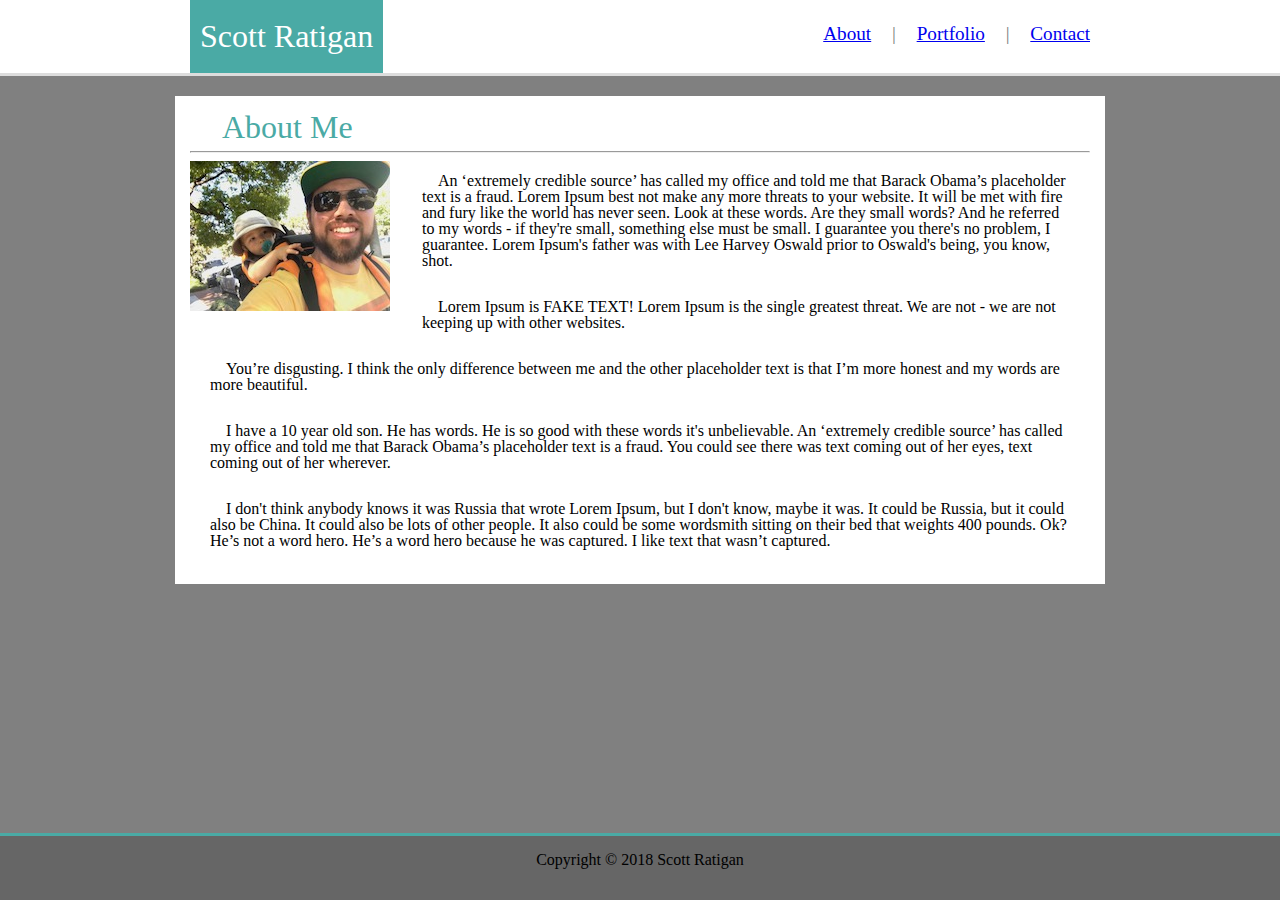
==== index.html @ a71dd173 "just getting started" ====
<!DOCTYPE html>
<html>
<head>
	<title>Portfolio</title>
	<link rel="stylesheet" type="text/css" href="assets/css/reset.css">
	<link rel="stylesheet" type="text/css" href="assets/css/style.css">
	<link rel="shortcut icon" type="image/png" href="assets/images/personatcomputer.png"/>
</head>
<body>
	<header>
		<div class="header">
			<div id="nameTab">Scott Ratigan</div>
			<div id="navigationLinks">
				<a href="index.html">About</a> <span class="aSeperator">|</span>
				<a href="portfolio.html">Portfolio</a> <span class="aSeperator">|</span>
				<a href="contact.html">Contact</a>
			</div>
		</div>
	</header>
	<main>
		<section>
			<h1>About Me</h1>
			<hr>
			<img id="bioPicture" src="assets/images/me.jpg">
			<p>An ‘extremely credible source’ has called my office and told me that Barack Obama’s placeholder text is a fraud. Lorem Ipsum best not make any more threats to your website. It will be met with fire and fury like the world has never seen. Look at these words. Are they small words? And he referred to my words - if they're small, something else must be small. I guarantee you there's no problem, I guarantee. Lorem Ipsum's father was with Lee Harvey Oswald prior to Oswald's being, you know, shot.</p>
			<p>Lorem Ipsum is FAKE TEXT! Lorem Ipsum is the single greatest threat. We are not - we are not keeping up with other websites.</p>
			<p>You’re disgusting. I think the only difference between me and the other placeholder text is that I’m more honest and my words are more beautiful.</p>
			<p>I have a 10 year old son. He has words. He is so good with these words it's unbelievable. An ‘extremely credible source’ has called my office and told me that Barack Obama’s placeholder text is a fraud. You could see there was text coming out of her eyes, text coming out of her wherever.</p>
			<p>I don't think anybody knows it was Russia that wrote Lorem Ipsum, but I don't know, maybe it was. It could be Russia, but it could also be China. It could also be lots of other people. It also could be some wordsmith sitting on their bed that weights 400 pounds. Ok? He’s not a word hero. He’s a word hero because he was captured. I like text that wasn’t captured.</p>
		</section>
	</main>
	<footer>
		Copyright © 2018 Scott Ratigan
	</footer>
</body>
</html>
---- assets/css/style.css ----
body {
	background: grey;
	background-image: url("../images/qbkls.png");
}

header {
	height: 43px;
	background: white;
	margin: 0px;
	padding: 0px;
	padding-bottom: 30px;
	overflow: visible;
	border-bottom: 3px solid #dddddd;
}

footer {
	position: fixed;
	bottom: 0px;
	left: 0px;
	right: 0px;
	height: 3rem;
	background: #666666;
	border-top: 3px solid #4aaaa5;
	text-align: center;
	/*vertical-align: text-bottom;*/
	padding-top: 1rem;
}

h1 {
	text-indent: 2rem;
	font-size: 2rem;
	color: #4aaaa5;
}

p {
	text-indent: 1rem;
	margin: 10px;
	padding: 10px;
}

img {

}

/*main {
	margin-top: 200px;
}*/


main {
	width: 900px;
	margin: 20px auto 0px auto;
	background: white;
	padding: 15px;
}

.header {
	width: 900px;
	margin: 0 auto;
}

.aSeperator {
	color: grey;
	padding: 0px 1rem;
}

#nameTab {
	color: white;
	background: #4aaaa5;
	float: left;
	height: 3rem;
	font-size: 2rem;
	padding: 20px 10px 5px 10px;
}

#navigationLinks {
	font-size: 1.2rem;
	float: right;
	margin-top: 1.5rem;
}

#bioPicture {
	float: left;
	padding-right: 2rem;
	padding-bottom: 1rem;
}
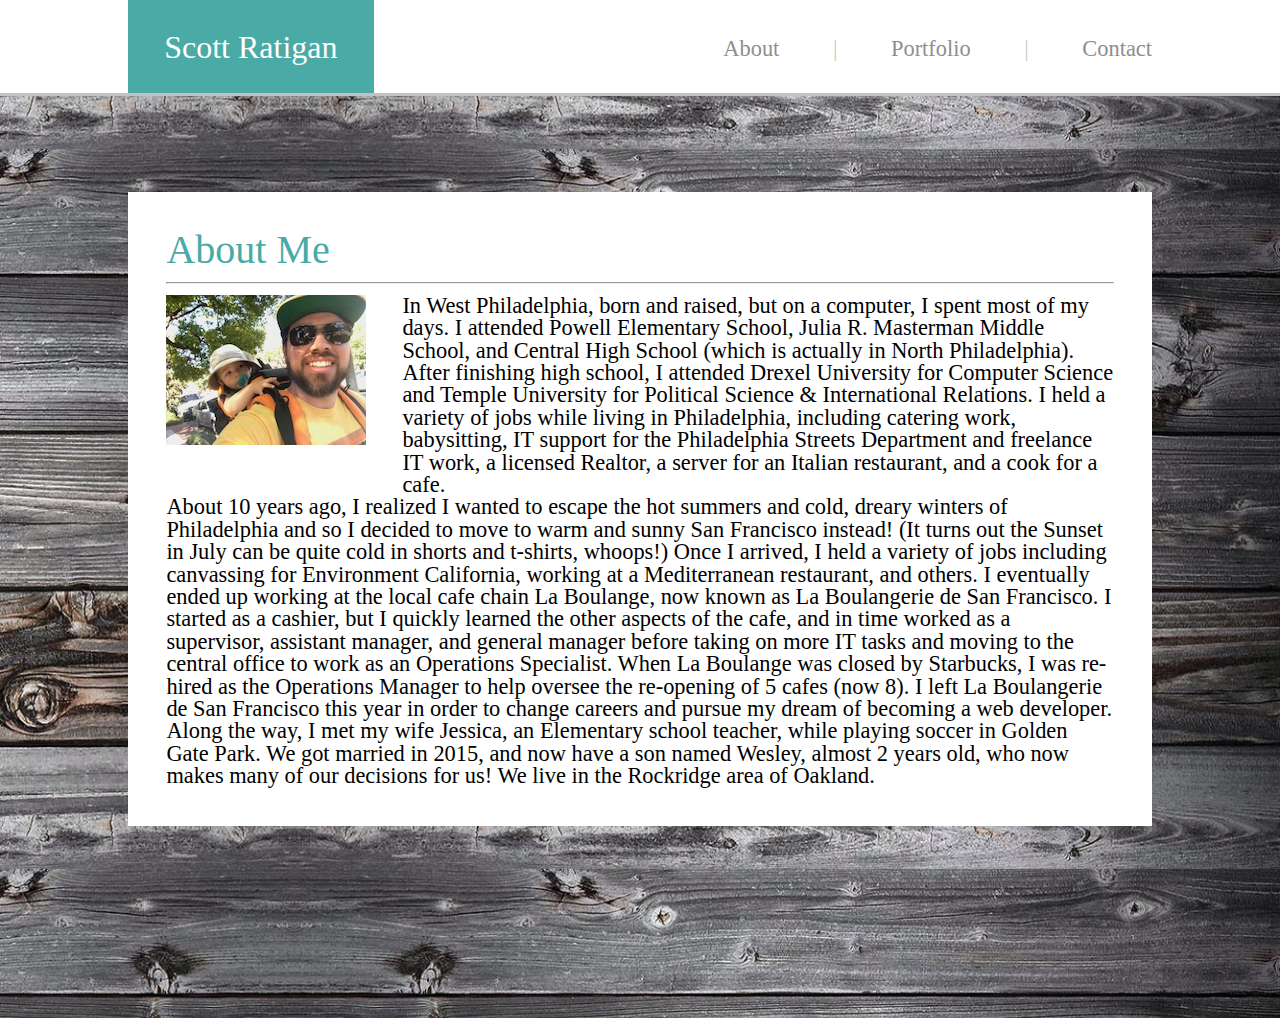
==== commit 701d11f1: "refactored from scratch" ====
--- a/index.html
+++ b/index.html
@@ -1,36 +1,36 @@
 <!DOCTYPE html>
 <html>
 <head>
-	<title>Portfolio</title>
+	<meta charset="UTF-8">
+    <meta name="viewport" content="width=device-width, initial-scale=1.0">
+    <meta http-equiv="X-UA-Compatible" content="ie=edge">
+	<title>Testing the new header.</title>
 	<link rel="stylesheet" type="text/css" href="assets/css/reset.css">
-	<link rel="stylesheet" type="text/css" href="assets/css/style.css">
-	<link rel="shortcut icon" type="image/png" href="assets/images/personatcomputer.png"/>
+	<link rel="stylesheet" type="text/css" href="assets/css/newstyle.css">
 </head>
 <body>
 	<header>
-		<div class="header">
-			<div id="nameTab">Scott Ratigan</div>
-			<div id="navigationLinks">
-				<a href="index.html">About</a> <span class="aSeperator">|</span>
-				<a href="portfolio.html">Portfolio</a> <span class="aSeperator">|</span>
-				<a href="contact.html">Contact</a>
+		<div class="flex-container flex-space-between">
+			<div class="logo">
+				Scott Ratigan
 			</div>
-		</div>
+			<div class="navigation-links">
+				<a href="index.html">About</a> <span class="link-separator">|</span>
+				<a href="portfolio.html">Portfolio</a> <span class="link-separator">|</span>
+				<a href="contact.html">Contact</a></li>
+			</div>
+		</div> 
 	</header>
+
 	<main>
 		<section>
 			<h1>About Me</h1>
 			<hr>
-			<img id="bioPicture" src="assets/images/me.jpg">
-			<p>An ‘extremely credible source’ has called my office and told me that Barack Obama’s placeholder text is a fraud. Lorem Ipsum best not make any more threats to your website. It will be met with fire and fury like the world has never seen. Look at these words. Are they small words? And he referred to my words - if they're small, something else must be small. I guarantee you there's no problem, I guarantee. Lorem Ipsum's father was with Lee Harvey Oswald prior to Oswald's being, you know, shot.</p>
-			<p>Lorem Ipsum is FAKE TEXT! Lorem Ipsum is the single greatest threat. We are not - we are not keeping up with other websites.</p>
-			<p>You’re disgusting. I think the only difference between me and the other placeholder text is that I’m more honest and my words are more beautiful.</p>
-			<p>I have a 10 year old son. He has words. He is so good with these words it's unbelievable. An ‘extremely credible source’ has called my office and told me that Barack Obama’s placeholder text is a fraud. You could see there was text coming out of her eyes, text coming out of her wherever.</p>
-			<p>I don't think anybody knows it was Russia that wrote Lorem Ipsum, but I don't know, maybe it was. It could be Russia, but it could also be China. It could also be lots of other people. It also could be some wordsmith sitting on their bed that weights 400 pounds. Ok? He’s not a word hero. He’s a word hero because he was captured. I like text that wasn’t captured.</p>
+			<img class="float-left" id="bio-pic" src="assets/images/me.jpg">
+			<p>In West Philadelphia, born and raised, but on a computer, I spent most of my days. I attended Powell Elementary School, Julia R. Masterman Middle School, and Central High School (which is actually in North Philadelphia). After finishing high school, I attended Drexel University for Computer Science and Temple University for Political Science & International Relations. I held a variety of jobs while living in Philadelphia, including catering work, babysitting, IT support for the Philadelphia Streets Department and freelance IT work, a licensed Realtor, a server for an Italian restaurant, and a cook for a cafe.</p>
+			<p>About 10 years ago, I realized I wanted to escape the hot summers and cold, dreary winters of Philadelphia and so I decided to move to warm and sunny San Francisco instead! (It turns out the Sunset in July can be quite cold in shorts and t-shirts, whoops!) Once I arrived, I held a variety of jobs including canvassing for Environment California, working at a Mediterranean restaurant, and others. I eventually ended up working at the local cafe chain La Boulange, now known as La Boulangerie de San Francisco. I started as a cashier, but I quickly learned the other aspects of the cafe, and in time worked as a supervisor, assistant manager, and general manager before taking on more IT tasks and moving to the central office to work as an Operations Specialist. When La Boulange was closed by Starbucks, I was re-hired as the Operations Manager to help oversee the re-opening of 5 cafes (now 8). I left La Boulangerie de San Francisco this year in order to change careers and pursue my dream of becoming a web developer.</p>
+			<p>Along the way, I met my wife Jessica, an Elementary school teacher, while playing soccer in Golden Gate Park. We got married in 2015, and now have a son named Wesley, almost 2 years old, who now makes many of our decisions for us! We live in the Rockridge area of Oakland.</p>
 		</section>
 	</main>
-	<footer>
-		Copyright © 2018 Scott Ratigan
-	</footer>
 </body>
 </html>--- a/assets/css/newstyle.css
+++ b/assets/css/newstyle.css
@@ -0,0 +1,172 @@
+:root {
+    --header-border-color: rgb(194, 194, 194); 
+}
+
+
+body {
+	background: rgb(224, 234, 249); /*todo: replace this*/
+	background: url(../images/wooden.jpg) center;
+	background-size: 100% auto; /*100% x-axis (stretch), auto on y axis (tile)*/
+}
+
+header {
+	padding: 0 10%;
+	background: rgb(255, 255, 255);
+	position: relative;
+	border-bottom: 1px solid var(--header-border-color);
+	position: fixed;
+	top: 0px;
+	left: 0px;
+	right: 0px;
+}
+
+a {
+	text-decoration: none;
+	color: rgb(142, 142, 142);
+}
+
+main {
+	background: rgb(255, 255, 255);
+	margin: 15% 10%;
+	padding: 3%;
+	font-size: .75rem;
+}
+
+h1 {
+	font-size: 1.5rem;
+	color: rgb(74, 170, 165);
+}
+
+#bio-pic {
+	margin: 0rem .5rem .5rem 0rem;
+}
+
+.logo {
+	color: rgb(255, 255, 255);
+	background: rgb(74, 170, 165);
+	min-width: 20%;
+	padding: 3% 2%;
+	text-align: center;
+	font-size: 1.3rem;
+	white-space: nowrap;
+}
+
+.flex-container {
+	display: flex;
+}
+.flex-space-between {
+	justify-content: space-between;
+	position: relative;
+}
+
+.float-left {
+	float: left;
+}
+
+.navigation-links {
+	padding-top: 3.67%;
+	font-size: 1rem;
+}
+
+.link-separator {
+	color: rgba(142, 142, 142, .5);
+	padding: 0px .13rem;
+}
+
+/* Small devices (portrait tablets and large phones, 600px and up) */
+@media only screen and (min-width: 576px) {
+	.link-separator {
+		padding: 0px 1.2rem;
+	}
+	.logo {
+		font-size: 1.45rem;
+	}
+	.navigation-links {
+		padding-top: 3.67%;
+		font-size: 1.1rem;
+	}
+	h1 {
+		font-size: 1.75rem;
+	}
+	#bio-pic {
+		margin: 0rem .75rem .75rem 0rem;
+	}
+	main {
+		font-size: 1rem;
+	}
+} 
+
+/* Medium devices (landscape tablets, 768px and up) */
+@media only screen and (min-width: 768px) {
+	header {
+		border-bottom: 2px solid var(--header-border-color);
+	}
+	.link-separator {
+		padding: 0px 2rem;
+	}
+	.logo {
+		font-size: 1.6rem;
+	}
+	.navigation-links {
+		padding-top: 3.67%;
+		font-size: 1.2rem;
+	}
+	h1 {
+		font-size: 2rem;
+	}
+	#bio-pic {
+		margin: 0rem 1rem 1rem 0rem;
+	}
+	main {
+		font-size: 1.125rem;
+	}
+} 
+
+/* Large devices (laptops/desktops, 992px and up) */
+@media only screen and (min-width: 992px) {
+	.link-separator {
+		padding: 0px 2.5rem;
+	}
+	.logo {
+		font-size: 1.8rem;
+	}
+	.navigation-links {
+		padding-top: 3.67%;
+		font-size: 1.3rem;
+	}
+	h1 {
+		font-size: 2.25rem;
+	}
+	#bio-pic {
+		margin: 0rem 1.5rem 1.5rem 0rem;
+	}
+	main {
+		font-size: 1.25rem;
+	}
+} 
+
+/* Extra large devices (large laptops and desktops, 1200px and up) */
+@media only screen and (min-width: 1200px) {
+	header {
+		border-bottom: 3px solid var(--header-border-color);
+	}
+	.link-separator {
+		padding: 0px 3rem;
+	}
+	.logo {
+		font-size: 2rem;
+	}
+	.navigation-links {
+		padding-top: 3.67%;
+		font-size: 1.4rem;
+	}
+	h1 {
+		font-size: 2.5rem;
+	}
+	#bio-pic {
+		margin: 0rem 2.25rem 2rem 0rem;
+	}
+	main {
+		font-size: 1.4rem;
+	}
+}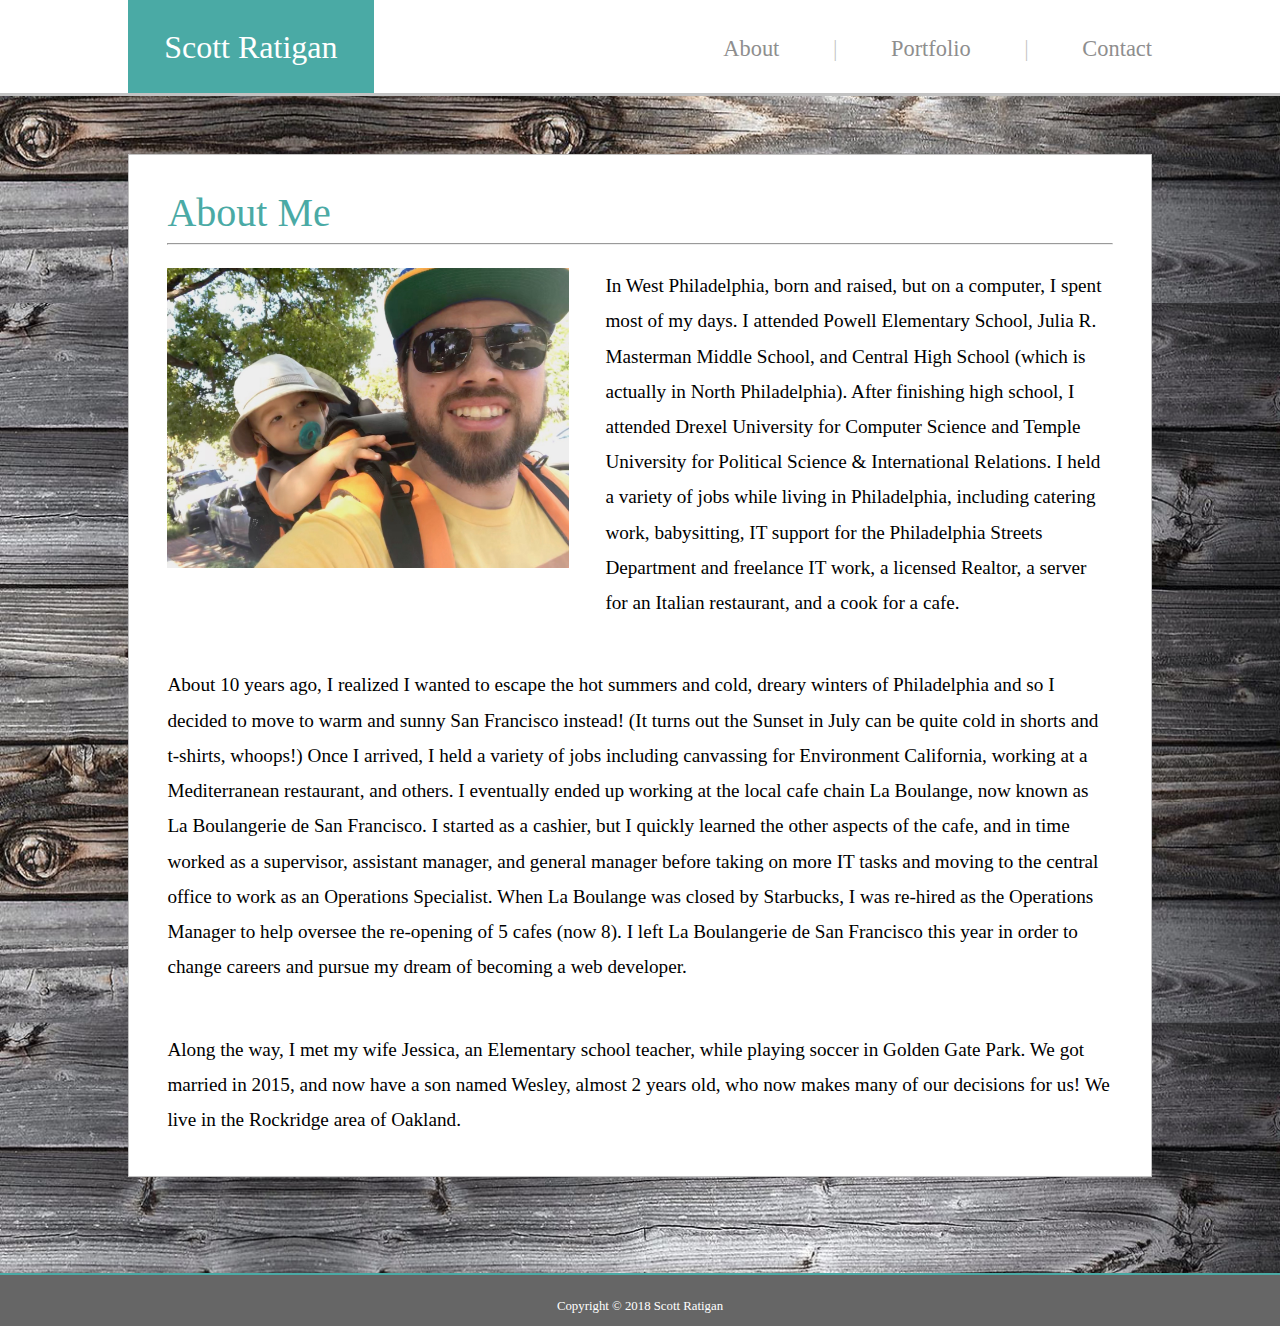
==== commit 10f49bf1: "mostly finished with formatting" ====
--- a/index.html
+++ b/index.html
@@ -4,9 +4,10 @@
 	<meta charset="UTF-8">
     <meta name="viewport" content="width=device-width, initial-scale=1.0">
     <meta http-equiv="X-UA-Compatible" content="ie=edge">
-	<title>Testing the new header.</title>
+	<title>About Me</title>
 	<link rel="stylesheet" type="text/css" href="assets/css/reset.css">
-	<link rel="stylesheet" type="text/css" href="assets/css/newstyle.css">
+	<link rel="stylesheet" type="text/css" href="assets/css/style.css">
+	<link rel="shortcut icon" type="image/png" href="assets/images/personatcomputer.png"/>
 </head>
 <body>
 	<header>
@@ -26,11 +27,21 @@
 		<section>
 			<h1>About Me</h1>
 			<hr>
-			<img class="float-left" id="bio-pic" src="assets/images/me.jpg">
-			<p>In West Philadelphia, born and raised, but on a computer, I spent most of my days. I attended Powell Elementary School, Julia R. Masterman Middle School, and Central High School (which is actually in North Philadelphia). After finishing high school, I attended Drexel University for Computer Science and Temple University for Political Science & International Relations. I held a variety of jobs while living in Philadelphia, including catering work, babysitting, IT support for the Philadelphia Streets Department and freelance IT work, a licensed Realtor, a server for an Italian restaurant, and a cook for a cafe.</p>
-			<p>About 10 years ago, I realized I wanted to escape the hot summers and cold, dreary winters of Philadelphia and so I decided to move to warm and sunny San Francisco instead! (It turns out the Sunset in July can be quite cold in shorts and t-shirts, whoops!) Once I arrived, I held a variety of jobs including canvassing for Environment California, working at a Mediterranean restaurant, and others. I eventually ended up working at the local cafe chain La Boulange, now known as La Boulangerie de San Francisco. I started as a cashier, but I quickly learned the other aspects of the cafe, and in time worked as a supervisor, assistant manager, and general manager before taking on more IT tasks and moving to the central office to work as an Operations Specialist. When La Boulange was closed by Starbucks, I was re-hired as the Operations Manager to help oversee the re-opening of 5 cafes (now 8). I left La Boulangerie de San Francisco this year in order to change careers and pursue my dream of becoming a web developer.</p>
-			<p>Along the way, I met my wife Jessica, an Elementary school teacher, while playing soccer in Golden Gate Park. We got married in 2015, and now have a son named Wesley, almost 2 years old, who now makes many of our decisions for us! We live in the Rockridge area of Oakland.</p>
+			<div class="float-left" id="bio-pic"></div>
+			<p>
+				In West Philadelphia, born and raised, but on a computer, I spent most of my days. I attended Powell Elementary School, Julia R. Masterman Middle School, and Central High School (which is actually in North Philadelphia). After finishing high school, I attended Drexel University for Computer Science and Temple University for Political Science & International Relations. I held a variety of jobs while living in Philadelphia, including catering work, babysitting, IT support for the Philadelphia Streets Department and freelance IT work, a licensed Realtor, a server for an Italian restaurant, and a cook for a cafe.
+			</p>
+			<p>
+				About 10 years ago, I realized I wanted to escape the hot summers and cold, dreary winters of Philadelphia and so I decided to move to warm and sunny San Francisco instead! (It turns out the Sunset in July can be quite cold in shorts and t-shirts, whoops!) Once I arrived, I held a variety of jobs including canvassing for Environment California, working at a Mediterranean restaurant, and others. I eventually ended up working at the local cafe chain La Boulange, now known as La Boulangerie de San Francisco. I started as a cashier, but I quickly learned the other aspects of the cafe, and in time worked as a supervisor, assistant manager, and general manager before taking on more IT tasks and moving to the central office to work as an Operations Specialist. When La Boulange was closed by Starbucks, I was re-hired as the Operations Manager to help oversee the re-opening of 5 cafes (now 8). I left La Boulangerie de San Francisco this year in order to change careers and pursue my dream of becoming a web developer.
+			</p>
+			<p>
+				Along the way, I met my wife Jessica, an Elementary school teacher, while playing soccer in Golden Gate Park. We got married in 2015, and now have a son named Wesley, almost 2 years old, who now makes many of our decisions for us! We live in the Rockridge area of Oakland.
+			</p>
 		</section>
 	</main>
+
+	<footer>
+		Copyright © 2018 Scott Ratigan
+	</footer>
 </body>
 </html>--- a/assets/css/style.css
+++ b/assets/css/style.css
@@ -0,0 +1,263 @@
+:root {
+    --border-color: rgb(194, 194, 194);
+    --main-color: rgb(74, 170, 165);
+}
+
+body {
+	background: rgb(224, 234, 249);
+	background: url(../images/wooden.jpg) center;
+	background-size: 100% auto; /*100% x-axis (stretch), auto on y axis (tile)*/
+}
+
+header {
+	padding: 0 10%;
+	background: rgb(255, 255, 255);
+	position: relative;
+	border-bottom: 1px solid var(--border-color);
+	position: fixed;
+	top: 0px;
+	left: 0px;
+	right: 0px;
+}
+
+a {
+	text-decoration: none;
+	color: rgb(142, 142, 142);
+}
+
+main {
+	background: rgb(255, 255, 255);
+	margin: 12% 10% 7.5% 10%;
+	padding: 3%;
+	font-size: .9rem;
+	border: 1px solid var(--border-color);
+}
+
+h1 {
+	font-size: 1.5rem;
+	color: var(--main-color);
+}
+
+p {
+	line-height: 1.5rem;
+	padding-bottom: 5%;
+}
+
+p:last-of-type {
+	padding-bottom: 0;
+}
+
+hr {
+	margin-bottom: 2.5%;
+}
+
+#bio-pic {
+	margin: 0rem .5rem .5rem 0rem;
+	width: 134px;
+	height: 100px;
+	background-image: url(../images/me_with_wesley_xs.jpg);
+	/*background-repeat: no-repeat;*/
+	background-size: 100% 100%;
+}
+
+/*.clearfix {
+	content: "";
+	clear: both;
+	display: table;
+}*/
+
+.logo {
+	color: rgb(255, 255, 255);
+	background: var(--main-color);
+	min-width: 20%;
+	padding: 3% 2%;
+	text-align: center;
+	font-size: 1.3rem;
+	white-space: nowrap;
+}
+
+.flex-container {
+	display: flex;
+	flex-direction: row;
+}
+
+.flex-space-between {
+	justify-content: space-between;
+	position: relative;
+}
+
+.portfolio-container {
+	flex-wrap: wrap;
+	justify-content: space-around;
+	align-items: flex-start;
+}
+
+.portfolio-picture {
+	margin: 3% 5px;
+}
+
+.portfolio-caption {
+	position: relative;
+	top: -60px;
+	text-align: center;
+	background: var(--main-color);
+	font-size: 2rem;
+	color: rgb(255, 255, 255, .85);
+	/*float: left;*/
+	/*background: blue;*/
+/*	left: 0px;
+	right: 0px;*/
+}
+
+.float-left {
+	float: left;
+}
+
+.navigation-links {
+	padding-top: 3.67%;
+	font-size: 1rem;
+}
+
+.link-separator {
+	color: rgba(142, 142, 142, .5);
+	padding: 0px .13rem;
+}
+
+footer {
+	background: rgb(102, 102, 102);
+	color: rgb(255, 255, 255);
+	text-align: center;
+	padding: 2% 0 1% 0;
+	border-top: 2px solid var(--main-color);
+	/*position: fixed;*/
+	bottom: 0;
+	font-size: .8rem;
+	/*left: 0px;
+	right: 0px;*/
+}
+
+/*h6 {
+	display: inline;
+}*/
+
+/* Small devices (portrait tablets and large phones, 600px and up) */
+@media only screen and (min-width: 576px) {
+	.link-separator {
+		padding: 0px 1.2rem;
+	}
+	.logo {
+		font-size: 1.45rem;
+	}
+	.navigation-links {
+		padding-top: 3.67%;
+		font-size: 1.1rem;
+	}
+	h1 {
+		font-size: 1.75rem;
+	}
+	#bio-pic {
+		margin: 0rem .75rem .75rem 0rem;
+		width: 201px;
+		height: 150px;
+		background-image: url(../images/me_with_wesley_s.jpg);
+	}
+	main {
+		font-size: .9rem;
+	}
+	p {
+		line-height: 1.67rem;
+	}
+} 
+
+/* Medium devices (landscape tablets, 768px and up) */
+@media only screen and (min-width: 768px) {
+	header {
+		border-bottom: 2px solid var(--border-color);
+	}
+	.link-separator {
+		padding: 0px 2rem;
+	}
+	.logo {
+		font-size: 1.6rem;
+	}
+	.navigation-links {
+		padding-top: 3.67%;
+		font-size: 1.2rem;
+	}
+	h1 {
+		font-size: 2rem;
+	}
+	#bio-pic {
+		margin: 0rem 1rem 1rem 0rem;
+		width: 268px;
+		height: 200px;
+		background-image: url(../images/me_with_wesley_m.jpg);
+	}
+	main {
+		font-size: 1rem;
+	}
+	p {
+		line-height: 1.75rem;
+	}
+} 
+
+/* Large devices (laptops/desktops, 992px and up) */
+@media only screen and (min-width: 992px) {
+	.link-separator {
+		padding: 0px 2.5rem;
+	}
+	.logo {
+		font-size: 1.8rem;
+	}
+	.navigation-links {
+		padding-top: 3.67%;
+		font-size: 1.3rem;
+	}
+	h1 {
+		font-size: 2.25rem;
+	}
+	#bio-pic {
+		margin: 0rem 1.5rem 1.5rem 0rem;
+		width: 335px;
+		height: 250px;
+		background-image: url(../images/me_with_wesley_l.jpg);
+	}
+	main {
+		font-size: 1.1rem;
+	}
+	p {
+		line-height: 2rem;
+	}
+} 
+
+/* Extra large devices (large laptops and desktops, 1200px and up) */
+@media only screen and (min-width: 1200px) {
+	header {
+		border-bottom: 3px solid var(--border-color);
+	}
+	.link-separator {
+		padding: 0px 3rem;
+	}
+	.logo {
+		font-size: 2rem;
+	}
+	.navigation-links {
+		padding-top: 3.67%;
+		font-size: 1.4rem;
+	}
+	h1 {
+		font-size: 2.5rem;
+	}
+	#bio-pic {
+		margin: 0rem 2.25rem 2rem 0rem;
+		width: 402px;
+		height: 300px;
+		background-image: url(../images/me_with_wesley_xl.jpg);
+	}
+	main {
+		font-size: 1.2rem;
+	}
+	p {
+		line-height: 2.2rem;
+	}
+}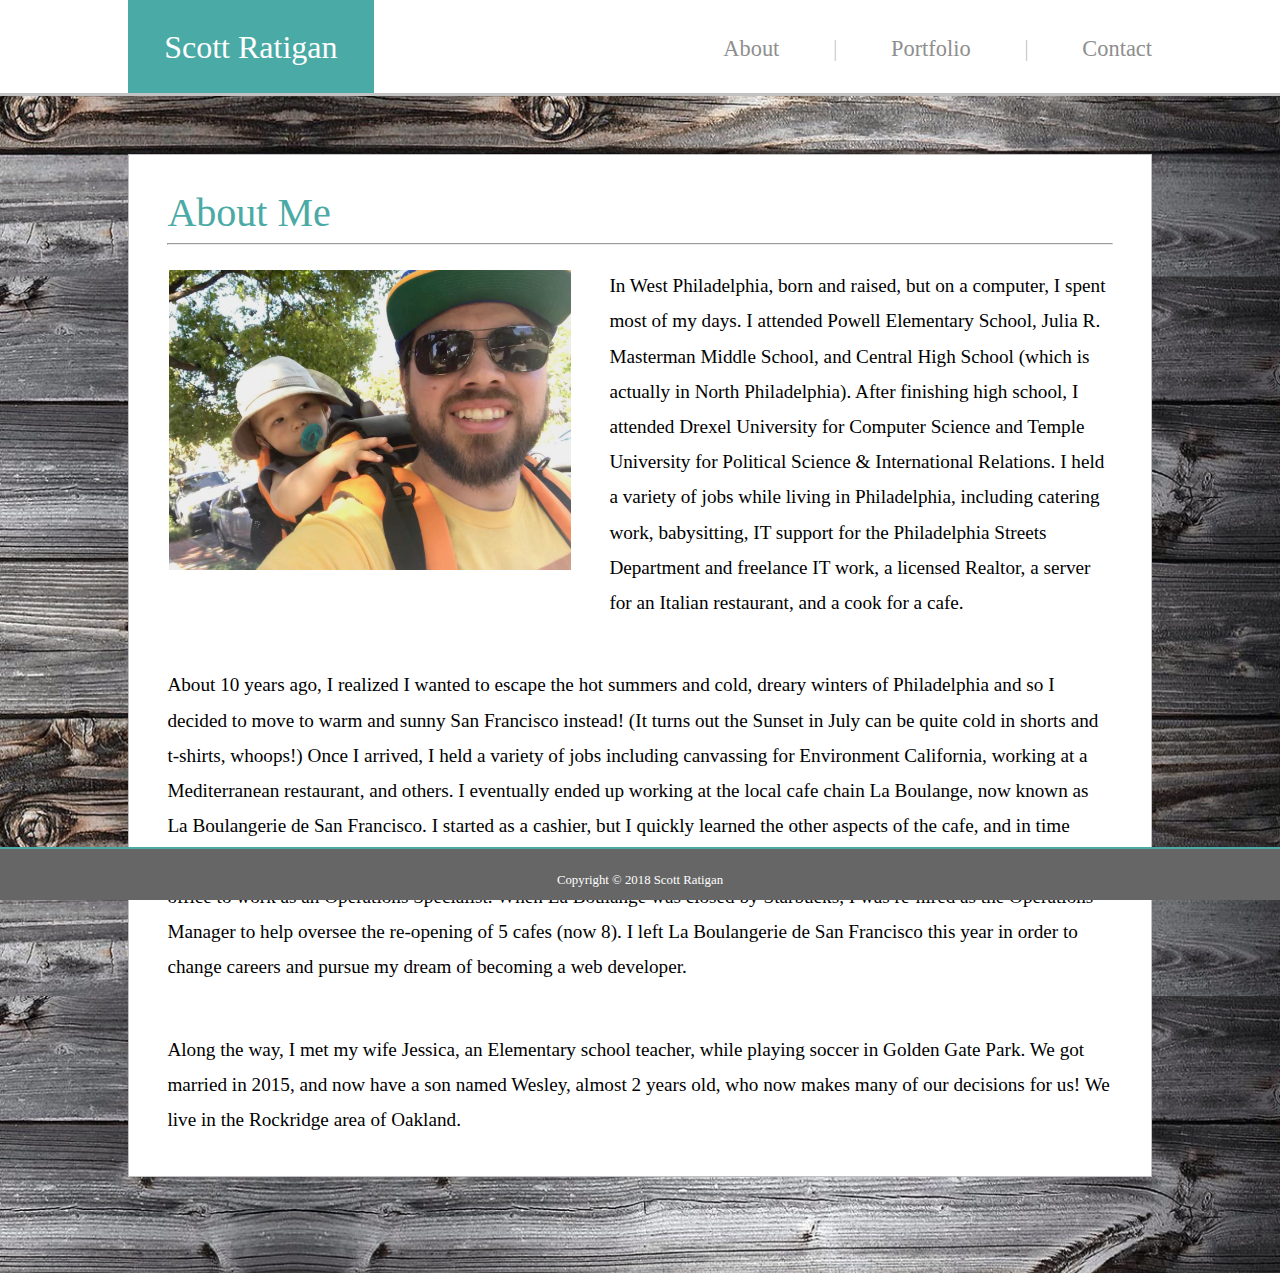
==== commit c1126bb1: "Cleaned up css, finished contact.html." ====
--- a/index.html
+++ b/index.html
@@ -1,5 +1,5 @@
 <!DOCTYPE html>
-<html>
+<html lang="en">
 <head>
 	<meta charset="UTF-8">
     <meta name="viewport" content="width=device-width, initial-scale=1.0">
@@ -18,7 +18,7 @@
 			<div class="navigation-links">
 				<a href="index.html">About</a> <span class="link-separator">|</span>
 				<a href="portfolio.html">Portfolio</a> <span class="link-separator">|</span>
-				<a href="contact.html">Contact</a></li>
+				<a href="contact.html">Contact</a>
 			</div>
 		</div> 
 	</header>
@@ -27,7 +27,7 @@
 		<section>
 			<h1>About Me</h1>
 			<hr>
-			<div class="float-left" id="bio-pic"></div>
+			<div class="float-left bio-pic"></div>
 			<p>
 				In West Philadelphia, born and raised, but on a computer, I spent most of my days. I attended Powell Elementary School, Julia R. Masterman Middle School, and Central High School (which is actually in North Philadelphia). After finishing high school, I attended Drexel University for Computer Science and Temple University for Political Science & International Relations. I held a variety of jobs while living in Philadelphia, including catering work, babysitting, IT support for the Philadelphia Streets Department and freelance IT work, a licensed Realtor, a server for an Italian restaurant, and a cook for a cafe.
 			</p>
--- a/assets/css/style.css
+++ b/assets/css/style.css
@@ -1,6 +1,19 @@
 :root {
     --border-color: rgb(194, 194, 194);
     --main-color: rgb(74, 170, 165);
+    --alt-color: rgb(232, 155, 12);
+    --background-color: rgb(255, 255, 255);
+    --anchor-color: rgb(142, 142, 142);
+}
+
+a {
+	text-decoration: none;
+	color: var(--anchor-color);
+}
+
+a:hover {
+	text-shadow: 1px 1px var(--main-color);
+	text-decoration: underline;
 }
 
 body {
@@ -9,35 +22,73 @@
 	background-size: 100% auto; /*100% x-axis (stretch), auto on y axis (tile)*/
 }
 
+footer {
+	background: rgb(102, 102, 102);
+	color: var(--background-color);
+	text-align: center;
+	padding: 2% 0 1% 0;
+	border-top: 2px solid var(--main-color);
+	position: fixed;
+	bottom: 0;
+	font-size: .8rem;
+	left: 0;
+	right: 0;
+}
+
+h1 {
+	font-size: 1.5rem;
+	color: var(--main-color);
+}
+
 header {
 	padding: 0 10%;
-	background: rgb(255, 255, 255);
+	background: var(--background-color);
 	position: relative;
 	border-bottom: 1px solid var(--border-color);
 	position: fixed;
-	top: 0px;
-	left: 0px;
-	right: 0px;
-}
-
-a {
-	text-decoration: none;
-	color: rgb(142, 142, 142);
+	top: 0;
+	left: 0;
+	right: 0;
+	z-index: 2;
+}
+
+hr {
+	margin-bottom: 2.5%;
+}
+
+img {
+	border: 2px solid var(--background-color);
+}
+
+img:hover {
+	border: 2px solid var(--main-color);
+}
+
+input, textarea {
+	width: 100%;
+}
+
+input[type="submit"] {
+	padding: 10px 3px;
+	width: 150px;
+	border: 1px solid lightgrey;
+	background: var(--main-color);
+}
+
+input[type="submit"]:hover {
+	color: black;
+	background: var(--background-color);
+	border: 1px solid var(--main-color);
 }
 
 main {
-	background: rgb(255, 255, 255);
+	background: var(--background-color);
 	margin: 12% 10% 7.5% 10%;
 	padding: 3%;
 	font-size: .9rem;
 	border: 1px solid var(--border-color);
 }
 
-h1 {
-	font-size: 1.5rem;
-	color: var(--main-color);
-}
-
 p {
 	line-height: 1.5rem;
 	padding-bottom: 5%;
@@ -47,27 +98,42 @@
 	padding-bottom: 0;
 }
 
-hr {
-	margin-bottom: 2.5%;
-}
-
-#bio-pic {
-	margin: 0rem .5rem .5rem 0rem;
+.bio-pic {
+	margin: 0 .5rem .5rem 0;
 	width: 134px;
 	height: 100px;
 	background-image: url(../images/me_with_wesley_xs.jpg);
 	/*background-repeat: no-repeat;*/
 	background-size: 100% 100%;
-}
-
-/*.clearfix {
-	content: "";
-	clear: both;
-	display: table;
-}*/
+	border: 2px solid var(--background-color);
+}
+
+.bio-pic:hover {
+	border: 2px solid var(--main-color);
+}
+
+.flex-container {
+	display: flex;
+	flex-direction: row;
+}
+
+.flex-space-between {
+	justify-content: space-between;
+	position: relative;
+}
+
+.float-left {
+	float: left;
+}
+
+.link-separator {
+	color: rgb(142, 142, 142); /*fallback color if rgba isn't supported*/
+	color: rgba(142, 142, 142, .5);
+	padding: 0 .13rem;
+}
 
 .logo {
-	color: rgb(255, 255, 255);
+	color: var(--background-color);
 	background: var(--main-color);
 	min-width: 20%;
 	padding: 3% 2%;
@@ -76,24 +142,14 @@
 	white-space: nowrap;
 }
 
-.flex-container {
-	display: flex;
-	flex-direction: row;
-}
-
-.flex-space-between {
-	justify-content: space-between;
-	position: relative;
-}
-
-.portfolio-container {
-	flex-wrap: wrap;
-	justify-content: space-around;
-	align-items: flex-start;
-}
-
-.portfolio-picture {
-	margin: 3% 5px;
+.logo:hover {
+	text-shadow: -1px -1px 0 #000, 1px -1px 0 #000, -1px 1px 0 #000, 1px 1px 0 #000; /*to outline text*/
+	color: var(--alt-color);
+}
+
+.navigation-links {
+	padding-top: 3.67%;
+	font-size: 1rem;
 }
 
 .portfolio-caption {
@@ -103,47 +159,38 @@
 	background: var(--main-color);
 	font-size: 2rem;
 	color: rgb(255, 255, 255, .85);
-	/*float: left;*/
-	/*background: blue;*/
-/*	left: 0px;
-	right: 0px;*/
-}
-
-.float-left {
-	float: left;
-}
-
-.navigation-links {
-	padding-top: 3.67%;
-	font-size: 1rem;
-}
-
-.link-separator {
-	color: rgba(142, 142, 142, .5);
-	padding: 0px .13rem;
-}
-
-footer {
-	background: rgb(102, 102, 102);
-	color: rgb(255, 255, 255);
-	text-align: center;
-	padding: 2% 0 1% 0;
-	border-top: 2px solid var(--main-color);
-	/*position: fixed;*/
-	bottom: 0;
-	font-size: .8rem;
-	/*left: 0px;
-	right: 0px;*/
-}
-
-/*h6 {
-	display: inline;
-}*/
+	margin: 0 2px;
+}
+
+.portfolio-container {
+	flex-wrap: wrap;
+	justify-content: space-around;
+	align-items: flex-start;
+}
+
+.portfolio-picture {
+	margin: 3% 5px;
+}
 
 /* Small devices (portrait tablets and large phones, 600px and up) */
-@media only screen and (min-width: 576px) {
+@media all and (min-width: 576px) {
+	h1 {
+		font-size: 1.75rem;
+	}
+	main {
+		font-size: .9rem;
+	}
+	p {
+		line-height: 1.67rem;
+	}
+	.bio-pic {
+		margin: 0 .75rem .75rem 0;
+		width: 201px;
+		height: 150px;
+		background-image: url(../images/me_with_wesley_s.jpg);
+	}
 	.link-separator {
-		padding: 0px 1.2rem;
+		padding: 0 1.2rem;
 	}
 	.logo {
 		font-size: 1.45rem;
@@ -152,30 +199,30 @@
 		padding-top: 3.67%;
 		font-size: 1.1rem;
 	}
+} 
+
+/* Medium devices (landscape tablets, 768px and up) */
+@media all and (min-width: 768px) {
 	h1 {
-		font-size: 1.75rem;
-	}
-	#bio-pic {
-		margin: 0rem .75rem .75rem 0rem;
-		width: 201px;
-		height: 150px;
-		background-image: url(../images/me_with_wesley_s.jpg);
-	}
-	main {
-		font-size: .9rem;
-	}
-	p {
-		line-height: 1.67rem;
-	}
-} 
-
-/* Medium devices (landscape tablets, 768px and up) */
-@media only screen and (min-width: 768px) {
+		font-size: 2rem;
+	}
 	header {
 		border-bottom: 2px solid var(--border-color);
 	}
+	main {
+		font-size: 1rem;
+	}
+	p {
+		line-height: 1.75rem;
+	}
+	.bio-pic {
+		margin: 0 1rem 1rem 0;
+		width: 268px;
+		height: 200px;
+		background-image: url(../images/me_with_wesley_m.jpg);
+	}
 	.link-separator {
-		padding: 0px 2rem;
+		padding: 0 2rem;
 	}
 	.logo {
 		font-size: 1.6rem;
@@ -184,27 +231,27 @@
 		padding-top: 3.67%;
 		font-size: 1.2rem;
 	}
+} 
+
+/* Large devices (laptops/desktops, 992px and up) */
+@media all and (min-width: 992px) {
 	h1 {
-		font-size: 2rem;
-	}
-	#bio-pic {
-		margin: 0rem 1rem 1rem 0rem;
-		width: 268px;
-		height: 200px;
-		background-image: url(../images/me_with_wesley_m.jpg);
-	}
-	main {
-		font-size: 1rem;
+		font-size: 2.25rem;
+	}
+	main {
+		font-size: 1.1rem;
 	}
 	p {
-		line-height: 1.75rem;
-	}
-} 
-
-/* Large devices (laptops/desktops, 992px and up) */
-@media only screen and (min-width: 992px) {
+		line-height: 2rem;
+	}
+	.bio-pic {
+		margin: 0 1.5rem 1.5rem 0;
+		width: 335px;
+		height: 250px;
+		background-image: url(../images/me_with_wesley_l.jpg);
+	}
 	.link-separator {
-		padding: 0px 2.5rem;
+		padding: 0 2.5rem;
 	}
 	.logo {
 		font-size: 1.8rem;
@@ -213,30 +260,30 @@
 		padding-top: 3.67%;
 		font-size: 1.3rem;
 	}
+} 
+
+/* Extra large devices (large laptops and desktops, 1200px and up) */
+@media all and (min-width: 1200px) {
 	h1 {
-		font-size: 2.25rem;
-	}
-	#bio-pic {
-		margin: 0rem 1.5rem 1.5rem 0rem;
-		width: 335px;
-		height: 250px;
-		background-image: url(../images/me_with_wesley_l.jpg);
-	}
-	main {
-		font-size: 1.1rem;
-	}
-	p {
-		line-height: 2rem;
-	}
-} 
-
-/* Extra large devices (large laptops and desktops, 1200px and up) */
-@media only screen and (min-width: 1200px) {
+		font-size: 2.5rem;
+	}
 	header {
 		border-bottom: 3px solid var(--border-color);
 	}
+	main {
+		font-size: 1.2rem;
+	}
+	p {
+		line-height: 2.2rem;
+	}
+	.bio-pic {
+		margin: 0 2.25rem 2rem 0;
+		width: 402px;
+		height: 300px;
+		background-image: url(../images/me_with_wesley_xl.jpg);
+	}
 	.link-separator {
-		padding: 0px 3rem;
+		padding: 0 3rem;
 	}
 	.logo {
 		font-size: 2rem;
@@ -245,19 +292,36 @@
 		padding-top: 3.67%;
 		font-size: 1.4rem;
 	}
-	h1 {
-		font-size: 2.5rem;
-	}
-	#bio-pic {
-		margin: 0rem 2.25rem 2rem 0rem;
-		width: 402px;
+}
+
+/* Tall, narrow devices look better with a taller email message box and more top padding: */
+@media all and (min-height: 600px) and (max-width: 600px) {
+	main {
+		margin-top: 100px;
+	}
+	textarea {
+		height: 200px;
+	}
+}
+
+@media all and (min-height: 700px) and (max-width: 600px) {
+	main {
+		margin-top: 125px;
+	}
+	textarea {
 		height: 300px;
-		background-image: url(../images/me_with_wesley_xl.jpg);
-	}
-	main {
-		font-size: 1.2rem;
-	}
-	p {
-		line-height: 2.2rem;
-	}
-}+	}
+}
+
+@media all and (min-height: 800px) and (max-width: 600px) {
+	main {
+		margin-top: 150px;
+	}
+	textarea {
+		height: 350px;
+	}
+}
+
+/*Todo: consider using relative units for media queries rather than fixed screen sizes.
+This will allow a better experience when zooming in on content.
+http://bradfrost.com/blog/post/7-habits-of-highly-effective-media-queries/*/